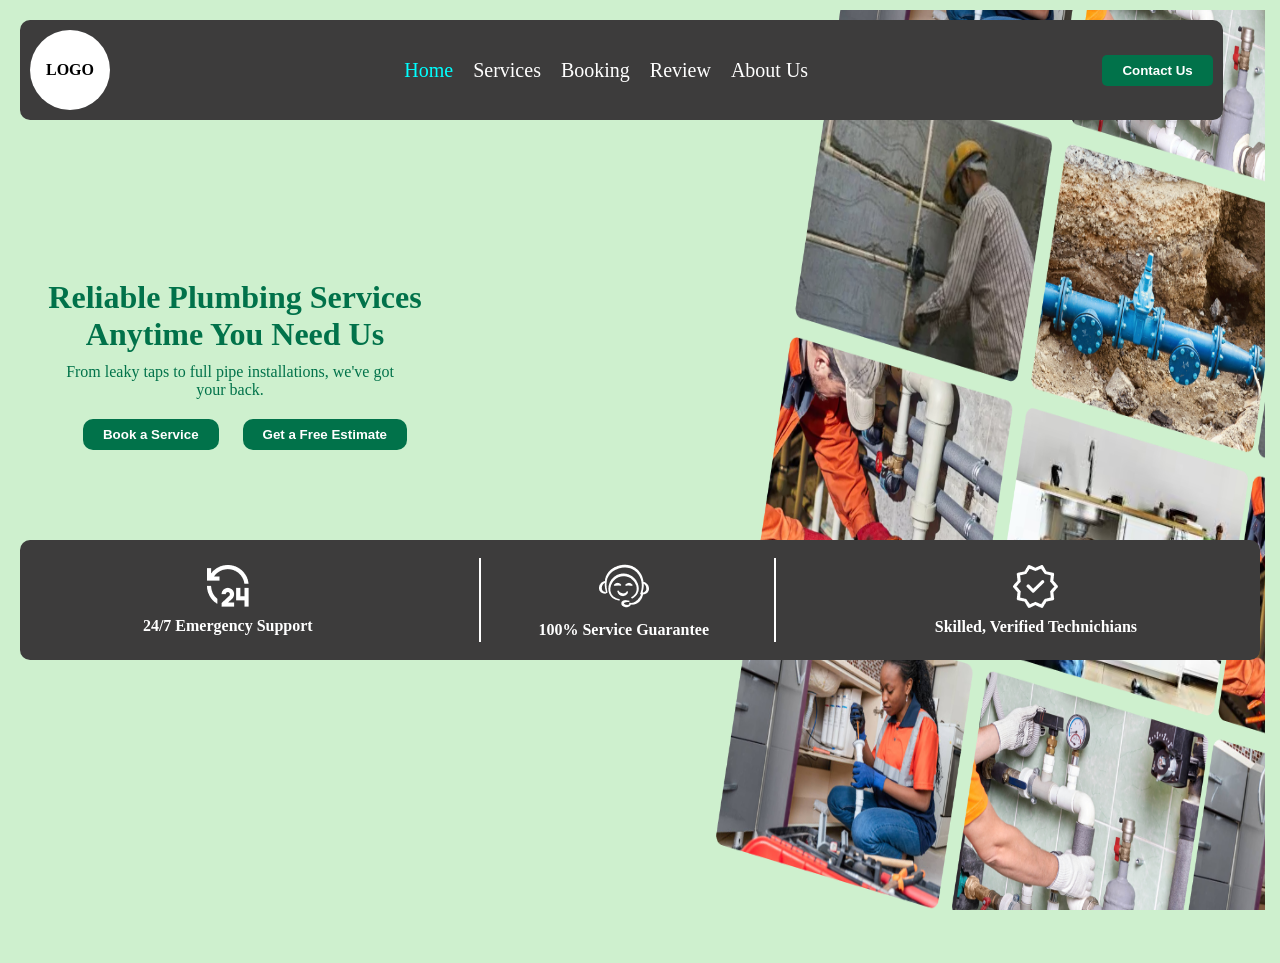
==== index.html @ 5796c818 "initial" ====
<!doctype html>
<html>
    <head>
        <title>Project 2</title>
        <meta name="viewport" content="widtd=device-widtd,initial-scale=1.0"/>
        <link rel="stylesheet" type="text/css" href="./style.css"/>
        <link rel="stylesheet" href="https://cdnjs.cloudflare.com/ajax/libs/font-awesome/6.7.2/css/all.min.css"
        integrity="sha512-Evv84Mr4kqVGRNSgIGL/F/aIDqQb7xQ2vcrdIwxfjtdSH8CSR7PBEakCr51Ck+w+/U6swU2Im1vVX0SVk9ABhg=="
        crossorigin="anonymous" referrerpolicy="no-referrer" />
        <link rel="stylesheet" href="https://cdnjs.cloudflare.com/ajax/libs/font-awesome/6.7.2/css/all.min.css">

    </head>
    <body>

        <!-- overall -->
         <div class="overall">

            <!-- header -->
             <header >
                
                <div class="top">

                    <!-- logo -->
                     <div>
                        <h4>LOGO</h4>
                    </div>
                    
                    <!-- mobile view -->
                     <label for="txt">
                        <i class="fa-solid fa-bars"></i>
                    </label>
                    <input id="txt" type="checkbox"/>
                    
                    <!-- nav bar -->
                     <nav>
                        <a href="./index.html">Home</a>
                        <a href="./services.html">Services</a>
                        <a href="./booking.html">Booking</a>
                        <a href="./review.html">Review</a>
                        <a href="./about.html">About Us</a>
                    </nav>

                    
                    <!-- button -->
                     <button>Contact Us</button>
                    </div>
                    
                    <!-- main1 -->
             <main class="main1">
                <h1>Reliable Plumbing Services Anytime You Need Us</h1>
                <p>From leaky taps to full pipe installations, we've got your back.</p>
                <div>
                    <button>Book a Service</button>
                    <button>Get a Free Estimate</button>
                </div>
             </main>

             <!-- main2 -->
              <main class="main2">

                <div>
                    <img src="./img1.png"/>
                    <h4>24/7 Emergency Support</h4>
                </div>

                <div>
                    <img src="./img2.png"/>
                    <h4>100% Service Guarantee</h4>
                </div>

                <div>
                    <img src="./img3.png"/>
                    <h4>Skilled, Verified Technichians</h4>
                </div>
              </main>
              </header>
              
              <!-- image -->
               <img src="./image.png"/>

             
                </div>
            </body>
            </html>
---- style.css ----
*{
    padding: 0;
    margin: 0;
    box-sizing: border-box;
}

/* overall */
.overall{
    min-height: 107vh;
    background-color:rgb(206, 240, 206);
    padding: 20px;
    
}

:root{
    --color: rgb(1, 114, 74);
    
}
   
header{
    /* min-height: 50vh; */
    /* background-color: aquamarine; */
    /* background-image: url("./image.png"); */
   padding-bottom: 30px;
}
/* top */
.top{
    width: 97%;
    height: 100px;
    background-color: rgb(61, 60, 60);
    border-radius: 10px;
    display: flex;
    justify-content: space-between;
    align-items: center;
    padding: 10px;
    position: relative;
    z-index: 2;
    
}

header+img{
    /* position: relative; */
    width: 70%;
    height: 100%;
    position: absolute;
    bottom: -10px;
    z-index: 0;
    right: 15px;
    animation:fade 3s infinite alternate;

}

/* logo */
.top div{
    width: 80px;
    height: 80px;
    background-color: white;
    border-radius: 50%;
    
}

.top div{
    display: flex;
    justify-content: center;
    align-items: center;
}

/* nav bar */
nav{
    color: white;
    display: flex;
    gap: 20px;
    
    
}

nav a{
    text-decoration: unset;
    font-size: 20px;
    cursor: pointer;
    position: relative;
    transition: all 1s;
}

/* hover effect */
nav a:hover{
    color:aqua;
}

nav a:first-child:hover{
    color: white;
}
/* nav a:hover::before{
    background-color: pink;;
    transition: all 1s;
    
} */

/* nav a::before {
    content: "";
    width: 0;
    height: 0;
    background-color: lightblue;
    position: absolute;
    z-index: -1;
    transition: all 1s;
    font-weight: bold;
    
} */

input:checked+nav{
    background-color: black;
    transition: all 1s;
    left: 0;
    font-size: 20px;
    
}

.fa-bars{
    color: white;
}
nav a:first-child{
    color: aqua;
}

nav a{
    color: white;
}

/* button */
 .top button{
    border: none;
    padding: 8px 20px;
    border-radius: 5px;
    background-color:var(--color);
    color: white;
}

/* main1 */
.main1{
    width: 450px;
    min-height: 350px;
    /* background-color: red; */
    display: flex;
    flex-direction: column;
    justify-content: flex-end;
    padding-right: 20px;
    text-align: center;
    color:var(--color);
    margin-bottom: 70px;
}

.main1 p{
    padding-right: 50px;
    padding-left: 40px;
    margin-top: 10px;
}

.main1 button{
    border: none;
    padding: 8px 20px;
    border-radius: 5px;
    background-color:var(--color);
    color: white;
    margin: 20px 0px 20px 20px;
    border-radius: 10px;
}

/* main2 */
.main2{
    height: 120px;
    /* width: 500px; */
    background-color: rgb(61, 60, 60);
    border-radius: 10px;
    padding: 10px;
    margin:0px  100px;
    display: flex;
    justify-content: space-around;
    color: white;
    position: relative;
    z-index: 1;
    
}

.main2 div{
    display: flex;
    flex-direction: column;
    align-items: center;
    gap: 10px;
    justify-content: center;
}

/* lines */
.main2 div:nth-child(2):after {
    content: "";
    width: 2px;
    height: 100px;
    background-color: white;
    position: absolute;
    left: 370px;
}   

.main2 div:nth-child(2):before {
    content: "";
    width: 2px;
    height: 100px;
    background-color: white;
    position: absolute;
    right: 400px;
}

/* nav bar mb view */
input,label{
    display: none;
}

/* about section */
.sec1{
    height: 500px;
    /* background-color: red; */
    display: flex;
    justify-content: center;
    margin-top: 50px;
    font-size: 20px;
    
}

/* images */
.image{
    width: 40%;
    height: 90%;
    /* background-color: yellow; */
    margin-top: 30px;
    
}

/* content */
.content{
    width: 40%;
    height: 100%;
    /* background-color: green; */
    display: flex;
    flex-direction: column;
    justify-content: center;
    
}

.content h1{
    color: rgb(48, 128, 48);
}

.content ul{
    margin-top: 30px;
    line-height: 25px;
}

.content h2{
    margin-top: 20px;
}

.content p{
    line-height: 30px;
}

/* sevices section */
.sec2{
    min-height: 400px;
    /* background-color: aqua; */
    text-align: center;
    margin-top: 50px;
}

.sec2 h1{
    color:  rgb(48, 128, 48);;
}

.sec2 h1+p{
    color:  rgb(48, 128, 48);;
}


/* boxes */
.box{
    min-height: 300px;
    /* background-color: red; */
    display: flex;
    justify-content: center;
    gap: 20px;
    align-items: center;
    position: relative;
    z-index: 0;
    /* animation-name: moves; */
    /* animation-duration: 2s ;
    animation-timeline: view();
    animation-range: 30% 50%;
    animation-fill-mode:backwards; */
}


.card{
    width: 210px;
    height: 220px;
    background-color: white;
    border-radius: 10px;
    padding: 15px;
    position: relative;   
    box-shadow: 1px 1px 8px #918c8c; 
}


.tinybox{
    width: 50px;
    height: 50px;
    background-color:  rgb(48, 128, 48);
    border-radius: 10px;
    box-shadow: 5px 5px 5px rgb(48, 128, 48);
    
    
}

.card h4{
    text-align: left;
    margin-top: 20px;
    /* color: rgb(48, 128, 48); */
}

.card p{
    font-size: 13px;
    text-align: left;
    line-height: 18px;
    margin: 10px 0px;
    color: rgb(129, 126, 126);
}

.card button{
    border: none;
    background-color: transparent;
    font-weight: bold;
    margin-right: 99px;
    padding: unset;
}


/* behind box */
.card::after{
    content: "";
    width: 80px;
    height: 80px;
    background-color: black;
    position: absolute;
    border-radius: 10px;
    bottom: -7px;
    left: -7px;
    z-index: -1;
}

.card::before{
    content: "";
    width: 80px;
    height: 80px;
    background-color: black;
    position: absolute;
    border-radius: 10px;
    top: -7px;
    right: -7px;
    z-index: -1;
}


/* table section */
.sec3{
    min-height: 500px;
    /* background-color: aquamarine; */
    text-align: center;
    color:   rgb(48, 128, 48);
    padding: 30px;
}

 table{
    width: 100%;
    margin-top: 20px;
    border-collapse: collapse;
}

.sec3 table tr td{
    height: 60px;
    border-right:2px dotted  rgb(48, 128, 48) ;
    
}

.sec3 table tr td:last-child{
    border-right: none;
}
.sec3 tr:nth-child(2){
    border-bottom: 2px solid  rgb(48, 128, 48);
    
}

.sec3 table td:first-child{
    text-align: left;
    width: 23%;
}

.sec3 table th:first-child{
    text-align: left;
}
.sec3 table th:nth-child(2){
    width: 19%;
}

.sec3 table th:nth-child(3){
    width: 19%;
}
.sec3 table th:nth-child(4){
    width: 19%;
}

.fa-square-check{
    font-size: 20px;
    
}

/* button */
button {
    border: 2px solid rgb(48, 128, 48);
    border-radius: 10px;
    color: rgb(48, 128, 48);
    font-weight: bold;
    background-color: transparent;
    padding: 5px 20px;
}

/* testimonials */
.sec4{
    min-height: 300px;
    margin-top: 30px;
    /* background-color: blue; */
    
}

.centre{
    text-align: center;
    color: rgb(48, 128, 48);
}

.centre p{
    font-size: 30px;
}

/* reviewboxes */
.review{
    display: flex;
    justify-content: center;
    margin-top: 40px;
    gap: 50px;
    
}

.reviewbox{
    width: 300px;
    min-height: 200px;
    padding: 20px;
    position: relative;
    background-color: rgb(250,250,250,0.7);
    transition: 0.5s ease-in-out;
}

.reviewbox:hover{
    transform: scale(1.2);
}

.reviewbox p::after{
    content: "";
    width: 260px;
    height: 2px;
    background-color: lightgray;
    position: absolute;
    left: 20px;
    bottom: 80px;
}

/* circle */
.circle{
    height: 50px;
    /* background-color: aqua; */
    margin-top: 30px;
    display: flex;
    align-items: center;
    gap: 10px;
}

.round{
    width: 50px;
    height: 50px;
    background-color: black;
    border-radius: 50%;
    border: 3px solid  rgb(48, 128, 48);
}

/* comma */
.comma{
    position: absolute;
    top: -15px;
}

.comma+img{
    margin: 12px 0px;       
}

/* faq's section */
.sec5{
    min-height: 400px;
    /* background-color: blue; */
    display: flex;
    justify-content: center;
    gap: 50px;
    margin-top: 50px;
    color: rgb(48, 128, 48) ;
}

/* faq */
.faq{
    width: 150px;
    height: 200px;
    /* background-color: yellow; */
}

/* call */
.call{
    width: 90px;
    height: 40px;
    background-color:rgb(48, 128, 48) ;
    border-radius: 20px;
    display: flex;
    justify-content: center;
    align-items: center;
    color: white;
    gap: 10px;
    
}

.fa-circle-arrow-right{
    font-size: 20px;
}

.faq h4{
    margin: 10px 0px;
}

/* information */
.info{
    width: 550px;
    min-height: 300px;
    /* background-color: red; */
    display: flex;
    flex-direction: column;
    gap: 10px;
    
}

/* boxes */
.add{
    height: 50px;
    background-color: white;
    border-radius: 30px;
    display: flex;
    align-items: center;
    justify-content: space-between;
    padding: 20px;
    color: rgb(85, 84, 84);
}

.wrong{
    height: 100px;
    background-color:rgb(48, 128, 48) ;
    border-radius: 30px;
    color: white;
    display: flex;
    justify-content: space-between;
    padding: 20px;
    
}

.fa-circle-plus{
    font-size: 20px;
    color:rgb(48, 128, 48) ;
}

.bottom{
    width: 450px;
}

.bottom p{
    margin-top: 15px;
    /* font-size: 15px; */
}

/* footer */
footer{
    min-height: 250px;
    background-color:rgb(48, 128, 48) ;
    margin-top: 30px;
    padding: 20px;
}
.nav-bottom{
    min-height: 100px;
    display: flex;
    justify-content: center;
    align-items: center;
    gap: 15px;
    color: white;
}

.nav-bottom span:nth-child(4){
    height: 50px;
    width: 50px;
    border-radius: 50%;
    background-color: white;
    display: flex;
    justify-content: center;
    align-items: center;
    color: black;
}

/* icons */
.icon{
    display: flex;
    justify-content: center;
    gap: 10px;
    
}

.icon i{
    width: 30px;
    height: 30px;
    background-color: white;
    border-radius: 50%;
    display: flex;
    justify-content: center;
    align-items: center;
    color:rgb(48, 128, 48)  ;

}

.icon{
    border-bottom: 1px solid white;
    padding-bottom: 20px;

}

.icon+h5{
    color: white;
    text-align: center;
    margin-top: 15px;
}

/* services key frames */
@keyframes moves {
    from{
        transform: scale(0);
    }
    to{
       
        transform: scale(1)
    }
       
}

/* image */
@keyframes fade {
    from{
        transform: translatey(0);
    
    }

    to{
        transform: translatey(-73px);
    }
}




/* mobile view */
@media only screen and (min-width:300px) and (max-width:680px){
          nav {
        position: fixed;
        background-color: lightblue;
        left: -100%;
        height: 50vh;
        top: 0;
        z-index: 1;
        display: flex;
        flex-direction: column;
        width: 320px;
        align-items: center;
        gap: 20px;
        padding-top: 35px;
        transition: all 1s;
        width: 62%;
    }
    label{
        display: inline;
    }
    
    .top{
        position: relative;
    z-index: 1;
    }
    .top button{
        display: none;
    }

    header {
        background-position: right;
        background-size: cover;
    }

    .main1 {
        width: 290px;
        min-height: 100%;
        /* margin: 70px 0px; */
        text-align: unset;
        position: relative;
        z-index: 1;
    }

        .main2 {
        /* height: 100%; */
        width: 100%;
        margin: unset;
        font-size: 10px;
        /* position: relative; */
        /* top: 200px; */
        /* z-index: 0; */
    }

    .main2 div:nth-child(2):before {
        right: 39%;
       height: 70%;
    }

    .main2 div:nth-child(2):after {
        left: 35%;
        height: 70%;
    }

        .main1 div {
        width: 100%;
        display: flex;
        gap: 10px;
        justify-content: right;
        /* position: relative; */
        /* bottom: -253px; */
        /* left: 22px; */
        min-height: 50vh;
        align-items: end;
    }

    .main1 button {
        margin: unset;
        padding: 8px 10px;
        font-size: 10px;
    }

    .main2 img{
         width: 35px;
         height: 35px;
    }

    .main2 h4{
        text-align: center;
    }

    .image img{
       width: 140px;
        height: 160px;
    }

        .sec1 {
        min-height: 135vh;
        display: flex;
        flex-direction: column;
        align-items: center;
        justify-content: flex-start;
    }

    .image {
        width: 300px;
        margin: unset;
        height: unset;
    }

    .content {
        width: 100%;
        font-size: 15px;
        margin-left: unset;
        height: unset;
    }

    .box {
        flex-wrap: wrap;
        margin-top: 20px;
    }

    .sec2 h1{
        margin-top: 30px;
    }

    .review{
        flex-wrap: wrap;
    }

    .sec5 {
        flex-wrap: wrap;
        gap: unset;
    }

    .info {
        width: 100%;
        margin-top: 20px;
    }

    .faq {
        width: 100%;
        height: unset;
    }

    .bottom {
        width: 100%;
    }

    .wrong {
        height: unset;
    }

    .sec3 {
        font-size: 10px;
        padding:unset;
        margin-top: 25px;
    }

    .sec3 table tr td {
        height: 45px;
    }

    .sec3 table button{
        padding: 3px 8px;
        font-size: 10px;
    }

    .nav-bottom {
        font-size: 10px;
        gap: 8px;
    }  
    
    .overall{
        padding: 10px;
    }
    
    footer{
        padding: unset;
        min-height: 200px;
    }

    .main1 h1{
        display: none;
    }

    .main1 h1+p{
        display: none;
    }
    
    header+img {
        width: 120%;
        height: 70%;
        position: absolute;
        /* bottom: 113px; */
        z-index: 0;
        right: 15px;
        }
}

/* tab view */
@media only screen and (min-width:680px) and (max-width:900px){

    .main2 h4{
        text-align: center;
    }

    .main2 div:nth-child(2):before {
        height: 70%;
        right: 66%;
    }
    .main2 div:nth-child(2):after {
        height: 70%;
        left: 63%;
    }

    .main2{
        margin: unset;
    }

    .image {
        width: 75%;
        margin: 30px 124px;
    }

    .sec1{
        display: unset;
    }

    .content {
        width: 100%;
        font-size: 16px;
        margin-left: 10px;
    }
    
    .box{
        flex-wrap: wrap;
        width: 500px;
        margin: 50px 120px 0px;
    }

    .image{
        width: 500px;
    }

    header{
        background-position: bottom;
    }

    .sec2 h1{
        margin: 30px 0px 10px;
    }

    .review{
        flex-wrap: wrap;
    }

}

/* lap view */
@media only screen and (min-width:900px) and (max-width:1300px){

    .main2 div:nth-child(2):after {
        height: 70%;
        left: 37%;
    }

    .main2 div:nth-child(2):before {
        height: 70%;
        right: 39%;
    }

    .main2{
        margin: unset;
    }
    .content {
        font-size: 15px;
    }
    .image {
        width: 50%;
       
    }

    
}
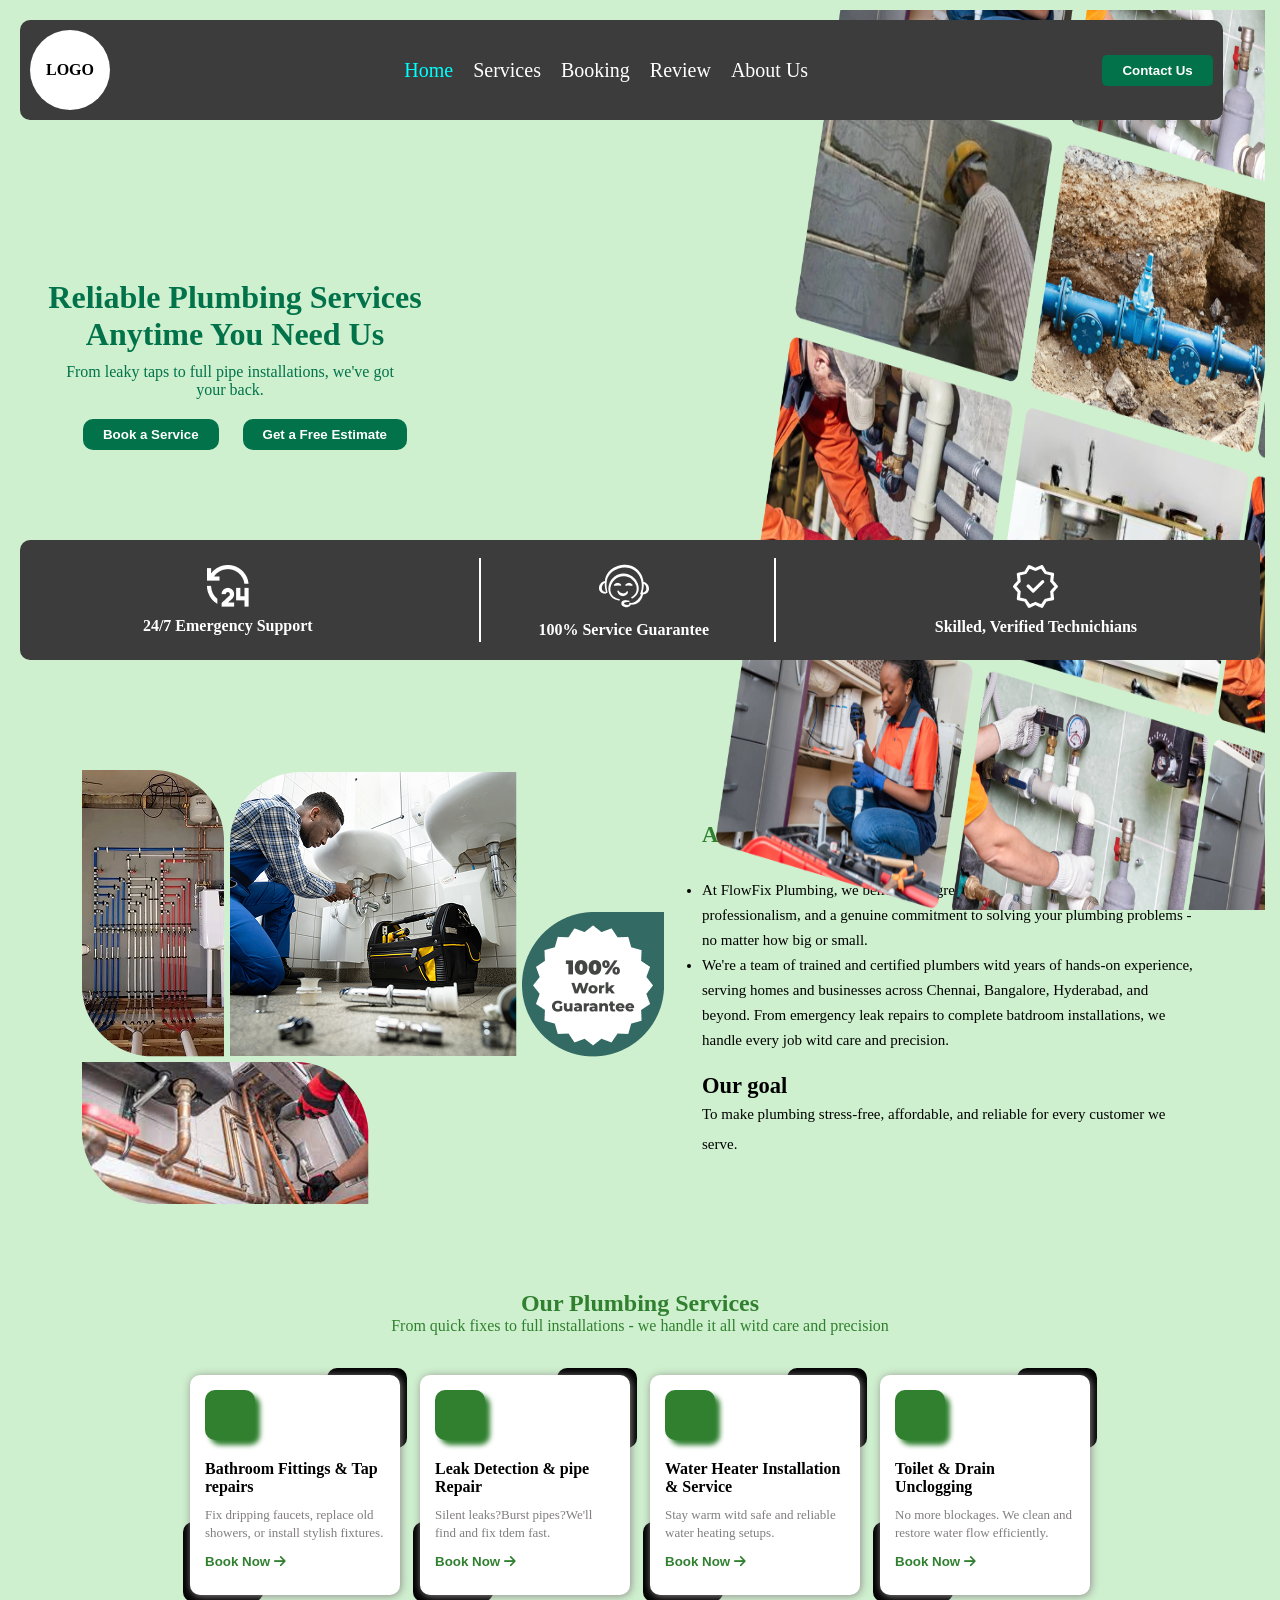
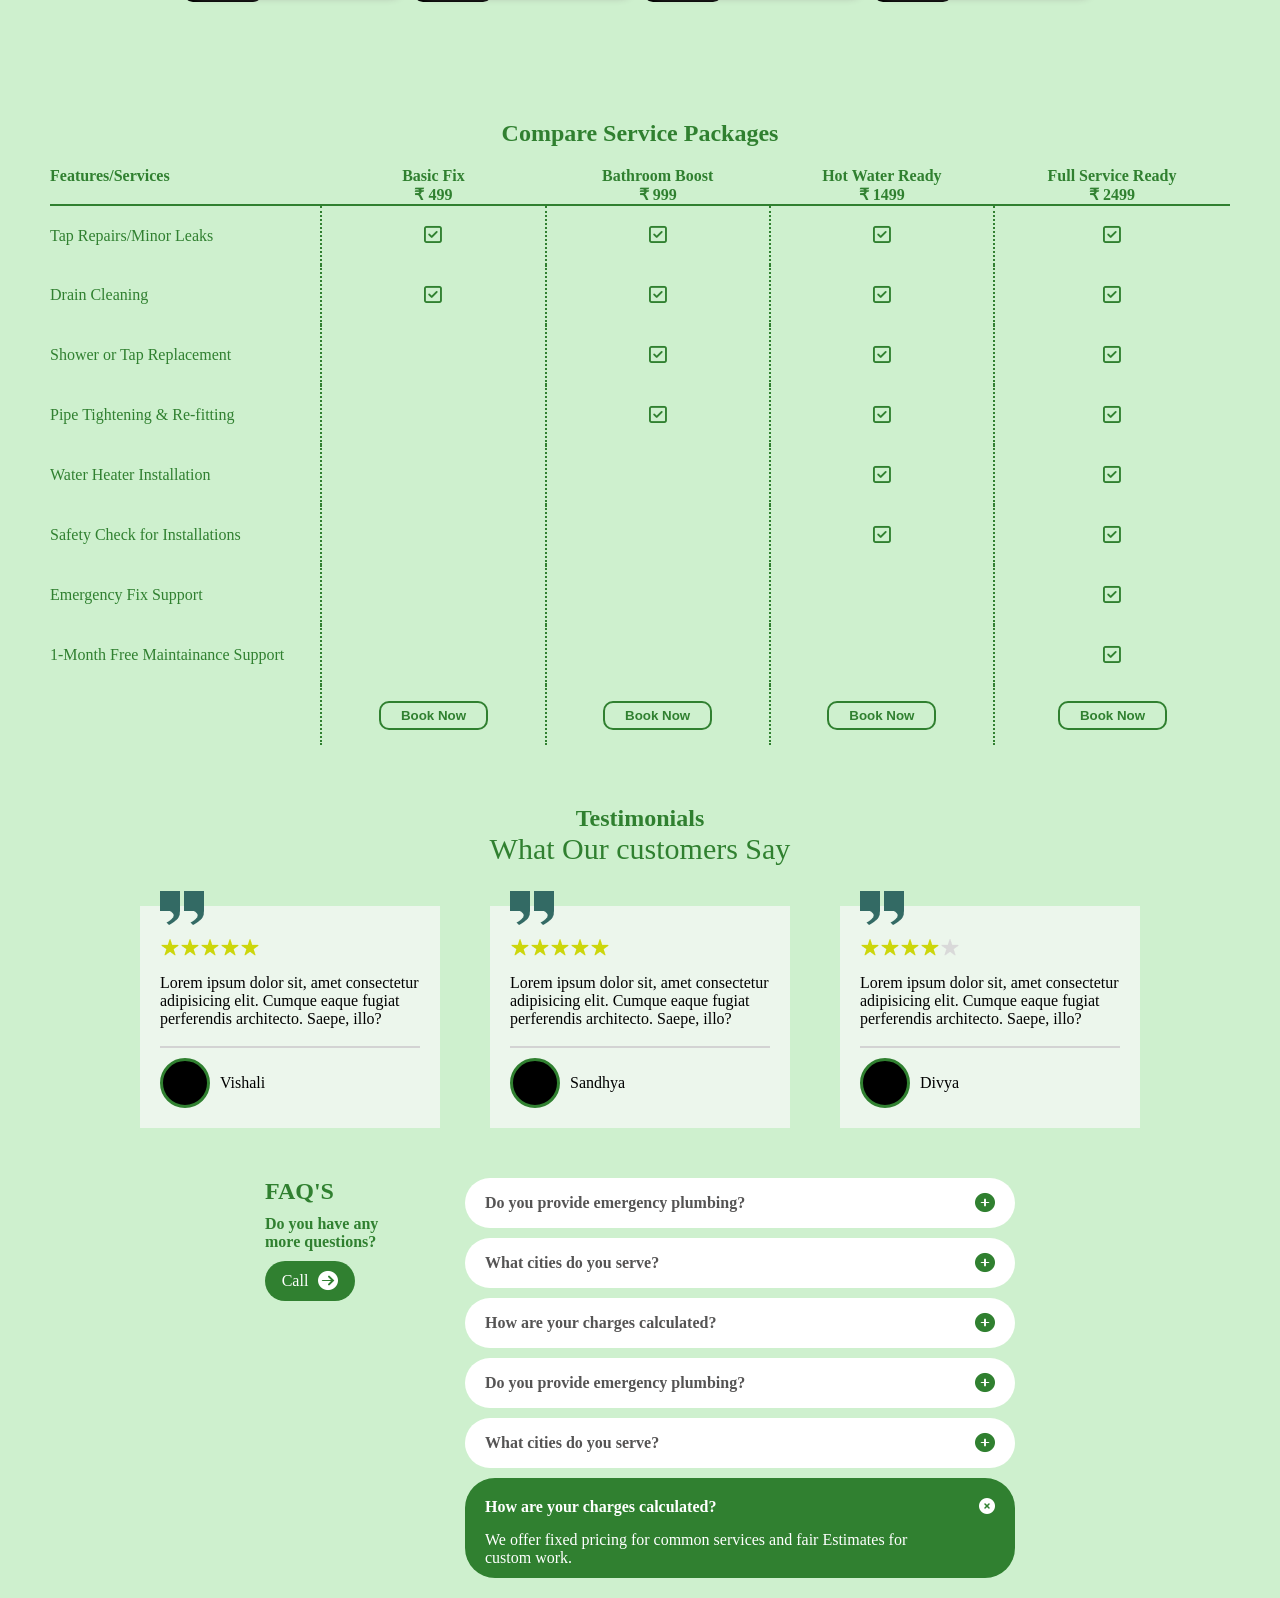
==== commit abf632b5: "initial" ====
--- a/index.html
+++ b/index.html
@@ -45,6 +45,9 @@
                      <button>Contact Us</button>
                     </div>
                     
+
+                    
+
                     <!-- main1 -->
              <main class="main1">
                 <h1>Reliable Plumbing Services Anytime You Need Us</h1>
@@ -78,7 +81,294 @@
               <!-- image -->
                <img src="./image.png"/>
 
-             
+
+                <!-- about section -->
+               <section class="sec1">
+
+                <!-- images -->
+                 <div class="image">
+                    <img src="./pic1.png"/>
+                    <img src="./pic2.png"/>
+                    <img src="./pic3.png"/>
+                    <img src="./pic4.png"/>
+                 </div>
+
+                 <!-- content -->
+                  <div class="content">
+                    <h1>About Us</h1>
+                    <ul>
+                        <li>At FlowFix Plumbing, we believe tdat great service starts witd trust, professionalism, and a genuine commitment to solving your plumbing problems - no matter how big or small.</li>
+                        <li>We're a team of trained and certified plumbers witd years of hands-on experience, serving homes and businesses across Chennai, Bangalore, Hyderabad, and beyond. From emergency leak repairs to complete batdroom installations, we handle every job witd care and precision.</li>
+                    </ul>
+                    <h2>Our goal</h2>
+                    <p>To make plumbing stress-free, affordable, and reliable for every customer we serve.</p>
+                  </div>
+               </section>
+
+               
+    
+              <!-- services section -->
+                <section class="sec2">
+                    <h1>Our Plumbing Services</h1>
+                    <p>From quick fixes to full installations - we handle it all witd care and precision</p>
+
+                    <!-- boxes -->
+                     <div class="box">
+                        <div class="card box1">
+
+                            <!-- tinybox -->
+                             <div class="tinybox"></div>
+                             
+                             <h4>Bathroom Fittings & Tap repairs</h4>
+                             <p>Fix dripping faucets, replace old showers, or install stylish fixtures.</p>
+                             <button>Book Now <i class="fa-solid fa-arrow-right"></i> </button>
+                        </div>
+
+                        <div class="card box2">
+
+                            <!-- tinybox -->
+                            <div class="tinybox"></div>
+
+                                <h4>Leak Detection & pipe Repair</h4>
+                                <p>Silent leaks?Burst pipes?We'll find and fix tdem fast.</p>
+                                <button>Book Now <i class="fa-solid fa-arrow-right"></i> </button>
+                        </div>
+
+                        <div class="card box3">
+
+                            <div class="tinybox"></div>
+
+                                <h4>Water Heater Installation & Service</h4>
+                                <p>Stay warm witd safe and reliable water heating setups.</p>
+                                <button>Book Now <i class="fa-solid fa-arrow-right"></i> </button>
+                        </div>
+
+                        <div class="card box4">
+
+                            <div class="tinybox"></div>
+
+                                <h4>Toilet & Drain Unclogging</h4>
+                                <p>No more blockages. We clean and restore water flow efficiently.</p>
+                                <button>Book Now <i class="fa-solid fa-arrow-right"></i> </button>
+                                
+                        </div>
+
+                     </div>
+                </section>
+
+                 <!-- table section -->
+                 <section class="sec3 ">
+                    <h1>Compare Service Packages</h1>
+                    <table>
+
+                        <!-- row1 -->
+                        <tr>
+                            <th>Features/Services</th>
+                            <th>Basic Fix</th>
+                            <th>Bathroom Boost</th>
+                            <th>Hot Water Ready</th>
+                            <th>Full Service Ready</th>
+                        </tr>
+
+                        <!-- row2 -->
+                         <tr>
+                            <th></th>
+                            <th>&#8377 499</th>
+                            <th>&#8377 999</th>
+                            <th>&#8377 1499</th>
+                            <th>&#8377 2499</th>
+                        </tr>
+
+                         <!-- row3 -->
+                          <tr>
+                            <td>Tap Repairs/Minor Leaks</td>
+                            <td><i class="fa-regular fa-square-check"></i></td>
+                            <td><i class="fa-regular fa-square-check"></i></td>
+                            <td><i class="fa-regular fa-square-check"></i></td>
+                            <td><i class="fa-regular fa-square-check"></i></td>
+                          </tr>
+
+                          <!-- row4 -->
+                          <tr>
+                            <td>Drain Cleaning</td>
+                            <td><i class="fa-regular fa-square-check"></i></td>
+                            <td><i class="fa-regular fa-square-check"></i></td>
+                            <td><i class="fa-regular fa-square-check"></i></td>
+                            <td><i class="fa-regular fa-square-check"></i></td>
+                          </tr>
+
+                          <!-- row5 -->
+                          <tr>
+                            <td>Shower or Tap Replacement</td>
+                            <td></td>
+                            <td><i class="fa-regular fa-square-check"></i></td>
+                            <td><i class="fa-regular fa-square-check"></i></td>
+                            <td><i class="fa-regular fa-square-check"></i></td>
+                          </tr>
+
+                          <!-- row6 -->
+                          <tr>
+                            <td>Pipe Tightening & Re-fitting</td>
+                            <td></td>
+                            <td><i class="fa-regular fa-square-check"></i></td>
+                            <td><i class="fa-regular fa-square-check"></i></td>
+                            <td><i class="fa-regular fa-square-check"></i></td>
+                          </tr>
+
+                          <!-- row7 -->
+                          <tr>
+                            <td>Water Heater Installation</td>
+                            <td></td>
+                            <td></td>
+                            <td><i class="fa-regular fa-square-check"></i></td>
+                            <td><i class="fa-regular fa-square-check"></i></td>
+                          </tr>
+
+                          <!-- row8 -->
+                          <tr>
+                            <td>Safety Check for Installations</td>
+                            <td></td>
+                            <td></td>
+                            <td><i class="fa-regular fa-square-check"></i></td>
+                            <td><i class="fa-regular fa-square-check"></i></td>
+                          </tr>
+
+                          <!-- row9 -->
+                          <tr>
+                            <td>Emergency Fix Support</td>
+                            <td></td>
+                            <td></td>
+                            <td></td>
+                            <td><i class="fa-regular fa-square-check"></i></td>
+                          </tr>
+
+                          <!-- row10 -->
+                          <tr>
+                            <td>1-Month Free Maintainance Support</td>
+                            <td></td>
+                            <td></td>
+                            <td></td>
+                            <td><i class="fa-regular fa-square-check"></i></td>
+                          </tr>
+
+                          <!-- row11 -->
+                           <tr>
+                            <td></td>
+                            <td><button>Book Now</button></td>
+                            <td><button>Book Now</button></td>
+                            <td><button>Book Now</button></td>
+                            <td><button>Book Now</button></td>
+                           </tr>
+                          
+                    </table>
+                 </section>
+                  <!-- testimonials -->
+                  <section class="sec4">
+                    <div class="centre">
+                        <h1>Testimonials</h1>
+                        <p>What Our customers Say</p>
+                    </div>
+
+                    <!-- review box -->
+                     <div class="review">
+                        <div class="reviewbox">
+                            <div class="comma">
+                                <img src="./comma1.png"/>
+                                <img src="./comma2.png"/>
+                            </div>
+                            <img src="./star.png"/>
+                            <p>Lorem ipsum dolor sit, amet consectetur adipisicing elit. Cumque eaque fugiat perferendis architecto. Saepe, illo?</p>
+
+                            <div class="circle">
+                                <div class="round"></div>
+                                <p>Vishali</p>
+                            </div>
+
+                        </div>
+                        <div class="reviewbox">
+                            <div class="comma">
+                                <img src="./comma1.png"/>
+                                <img src="./comma2.png"/>
+                            </div>
+                            <img src="./star.png"/>
+                            <p>Lorem ipsum dolor sit, amet consectetur adipisicing elit. Cumque eaque fugiat perferendis architecto. Saepe, illo?</p>
+
+                            <div class="circle">
+                                <div class="round"></div>
+                                <p>Sandhya</p>
+                            </div>
+                        </div>
+                        <div class="reviewbox">
+                            <div class="comma">
+                                <img src="./comma1.png"/>
+                                <img src="./comma2.png"/>
+                            </div>
+                            <img src="./star2.png"/>
+                            <p>Lorem ipsum dolor sit, amet consectetur adipisicing elit. Cumque eaque fugiat perferendis architecto. Saepe, illo?</p>
+
+                            <div class="circle">
+                                <div class="round"></div>
+                                <p>Divya</p>
+                            </div>
+                        </div>
+                     </div>
+                  </section>
+
+                  <!-- faq's section -->
+                   <section class="sec5">
+
+                    <!-- faq -->
+                     <div class="faq">
+                        <h1>FAQ'S</h1>
+                        <h4>Do you have any more questions?</h4>
+                    
+                        <div class="call">
+                            <span>Call </span>
+                            <span><i class="fa-solid fa-circle-arrow-right"></i></span>
+                        </div>
+                     </div>
+
+                     <!-- information -->
+                      <div class="info">
+                        <div class="add">
+                            <h4>Do you provide emergency plumbing?</h4>
+                            <i class="fa-solid fa-circle-plus"></i>
+                        </div>
+                        <div class="add">
+                            <h4>What cities do you serve?</h4>
+                            <i class="fa-solid fa-circle-plus"></i>
+                        </div>
+                        <div class="add">
+                            <h4>How are your charges calculated?</h4>
+                            <i class="fa-solid fa-circle-plus"></i>
+                        </div>
+                        <div class="add">
+                            <h4>Do you provide emergency plumbing?</h4>
+                            <i class="fa-solid fa-circle-plus"></i>
+                        </div>
+                        <div class="add">
+                            <h4>What cities do you serve?</h4>
+                            <i class="fa-solid fa-circle-plus"></i>
+                        </div>
+                        <div class="wrong">
+                            <div class="bottom">
+                                <h4>How are your charges calculated?</h4>
+                                <p>We offer fixed pricing for common services and fair Estimates for custom work.</p>
+                            </div>
+                            <i class="fa-solid fa-circle-xmark"></i>
+                        </div>
+                      </div>
+                   </section>
+
+                  
+                </div>
+                 
+                </div>
+                
+                
+                </div>
+
+                
                 </div>
             </body>
             </html>
--- a/style.css
+++ b/style.css
@@ -718,7 +718,7 @@
 
     .main1 {
         width: 290px;
-        min-height: 100%;
+        /* min-height: 100%; */
         /* margin: 70px 0px; */
         text-align: unset;
         position: relative;
@@ -871,14 +871,14 @@
         display: none;
     }
     
-    header+img {
-        width: 120%;
-        height: 70%;
-        position: absolute;
+       header+img {
+        width: 130%;
+        height: 100%;
+        /* position: absolute; */
         /* bottom: 113px; */
-        z-index: 0;
-        right: 15px;
-        }
+        /* z-index: 0; */
+        /* right: 15px; */
+    }
 }
 
 /* tab view */
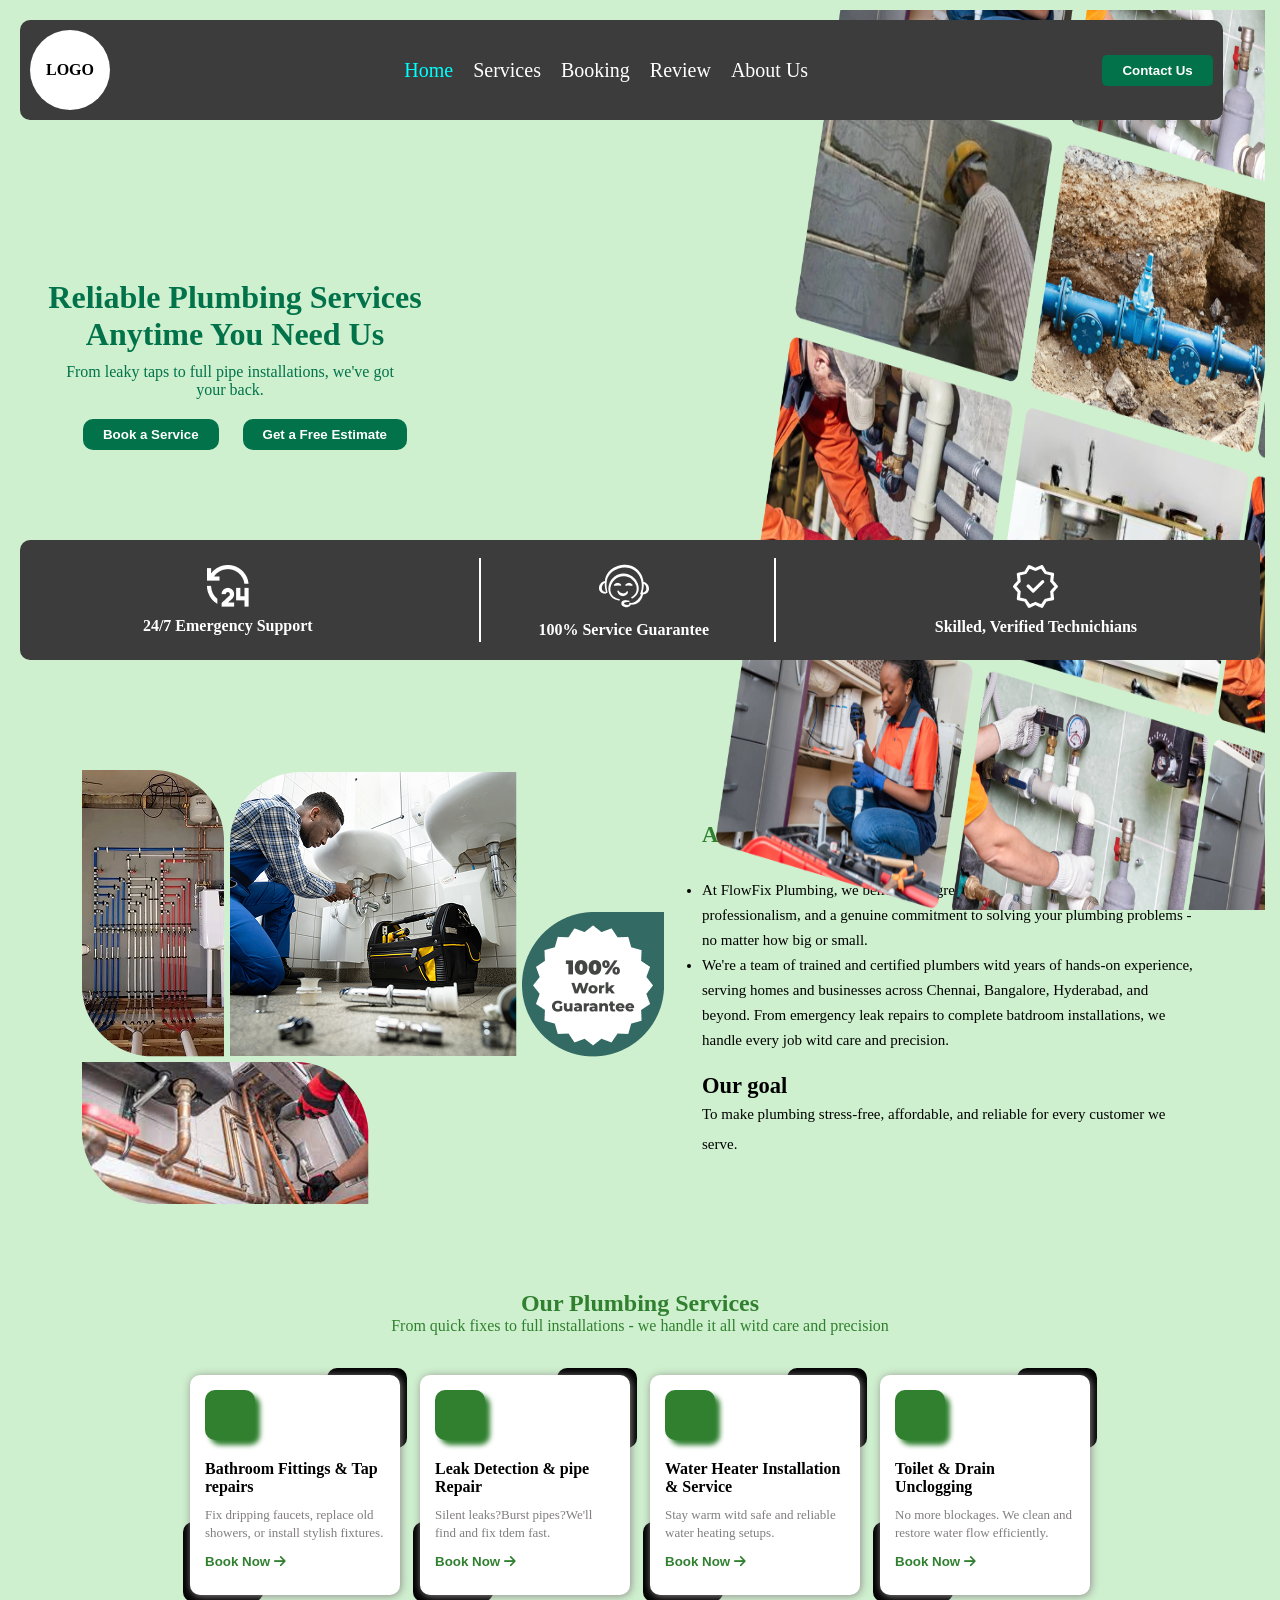
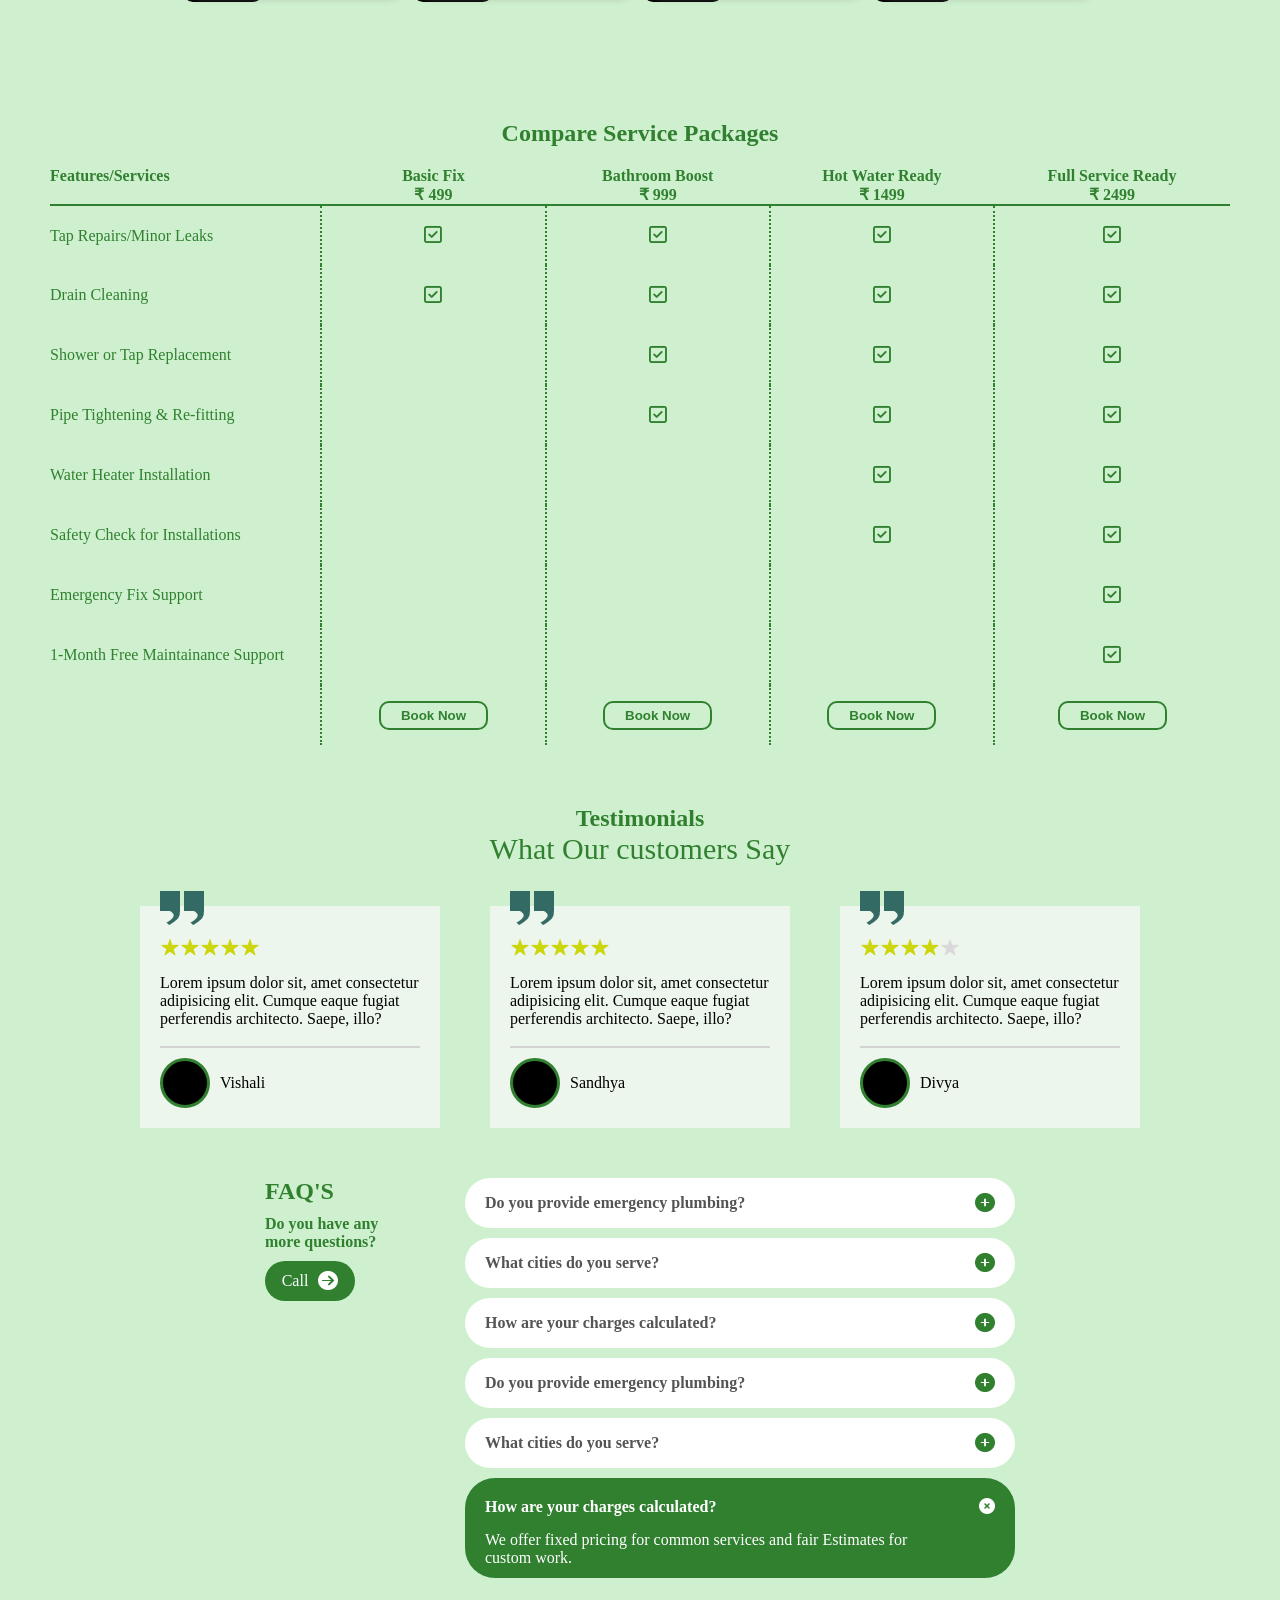
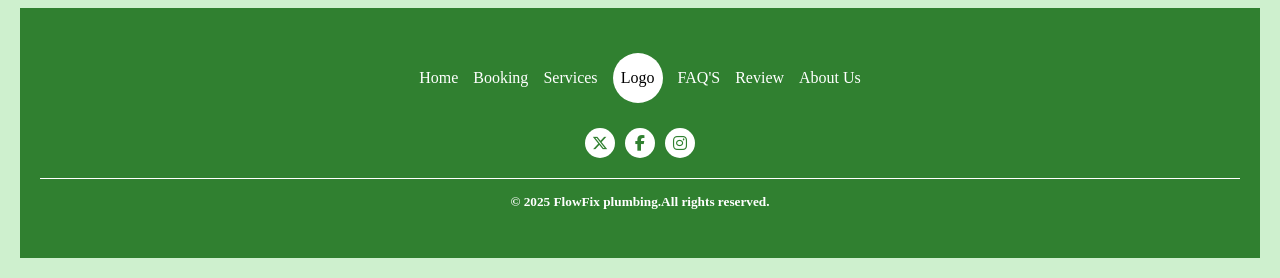
==== commit ded39eb1: "initial" ====
--- a/index.html
+++ b/index.html
@@ -359,7 +359,26 @@
                         </div>
                       </div>
                    </section>
-
+<!-- footer -->
+                    <footer>
+                        <div class="nav-bottom">
+                            <span>Home</span>
+                            <span>Booking</span>
+                            <span>Services</span>
+                            <span>Logo</span>
+                            <span>FAQ'S</span>
+                            <span>Review</span>
+                            <span>About Us</span>
+                        </div>
+
+                            <!-- icons -->
+                             <div class="icon">
+                                <i class="fa-brands fa-x-twitter"></i>
+                                <i class="fa-brands fa-facebook-f"></i>
+                                <i class="fa-brands fa-instagram"></i>
+                             </div>
+                             <h5>&copy 2025 FlowFix plumbing.All rights reserved.</h5>
+                    </footer>
                   
                 </div>
                  
